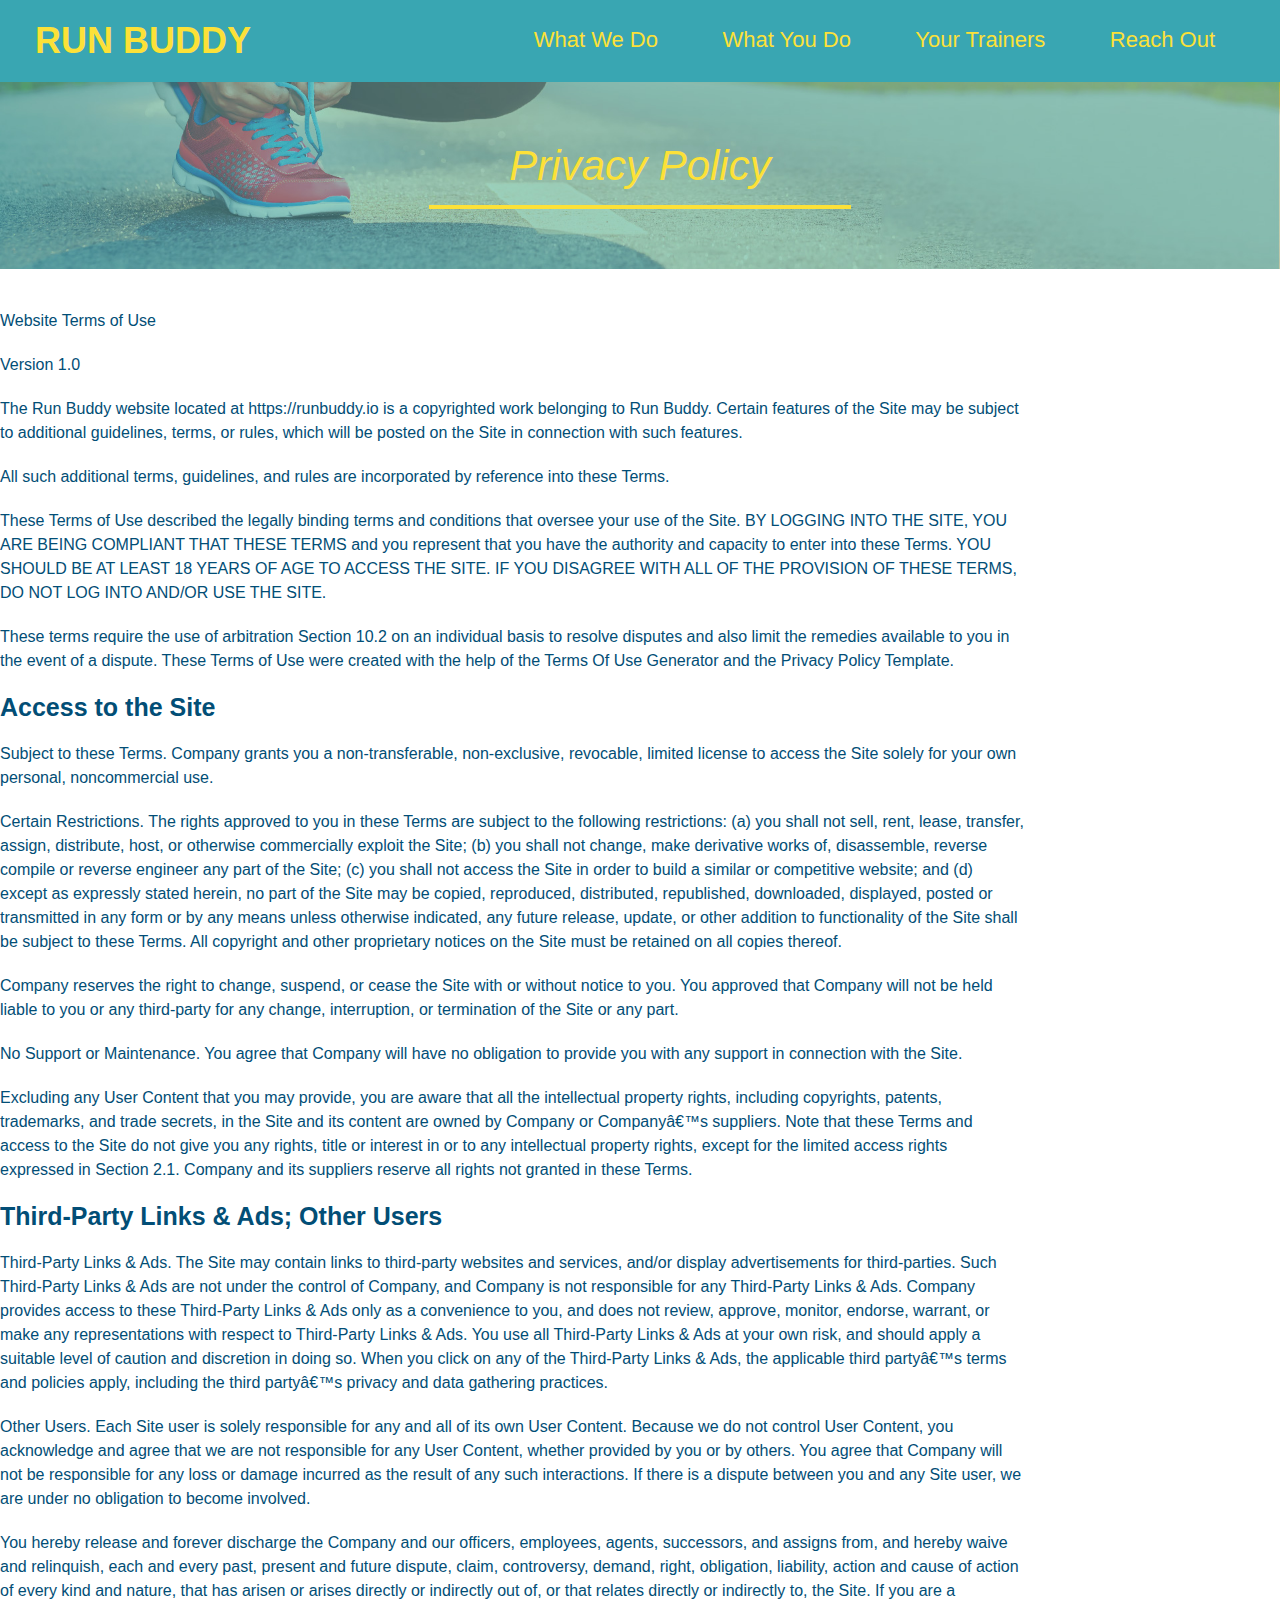
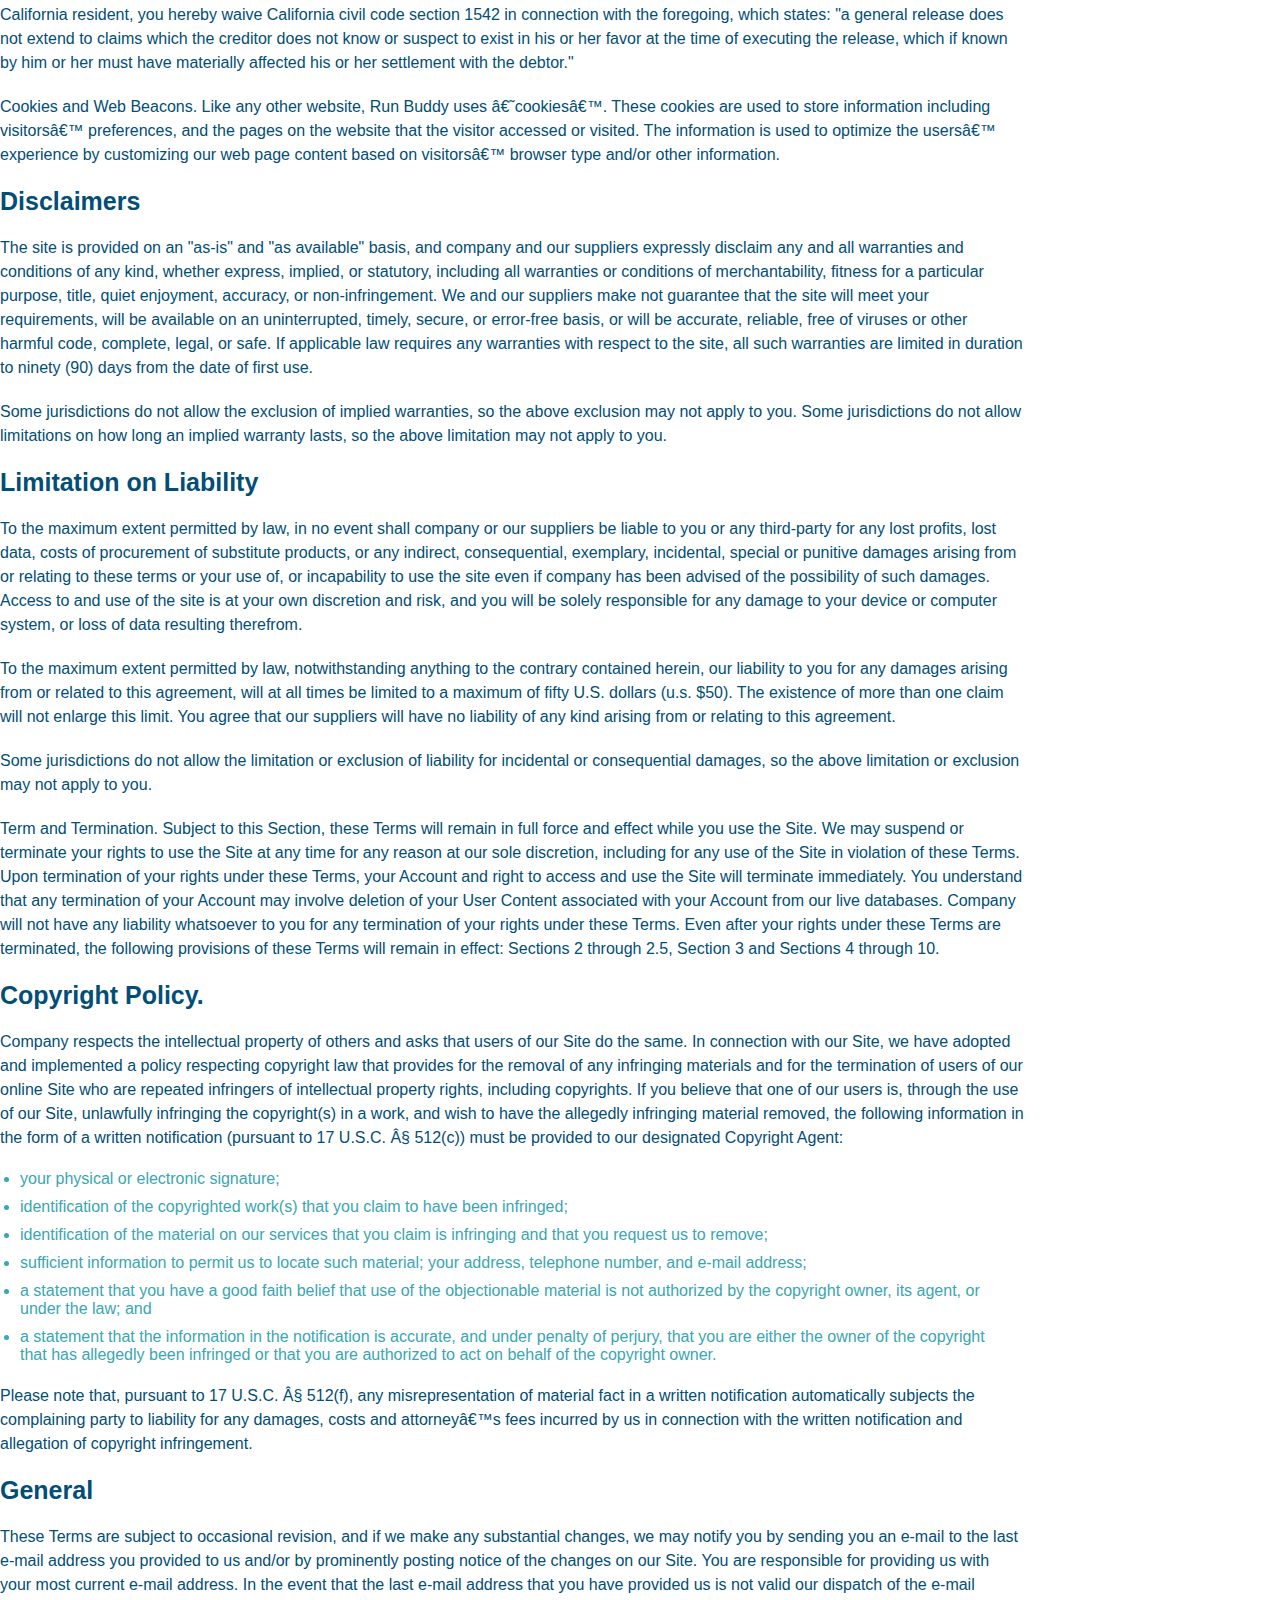
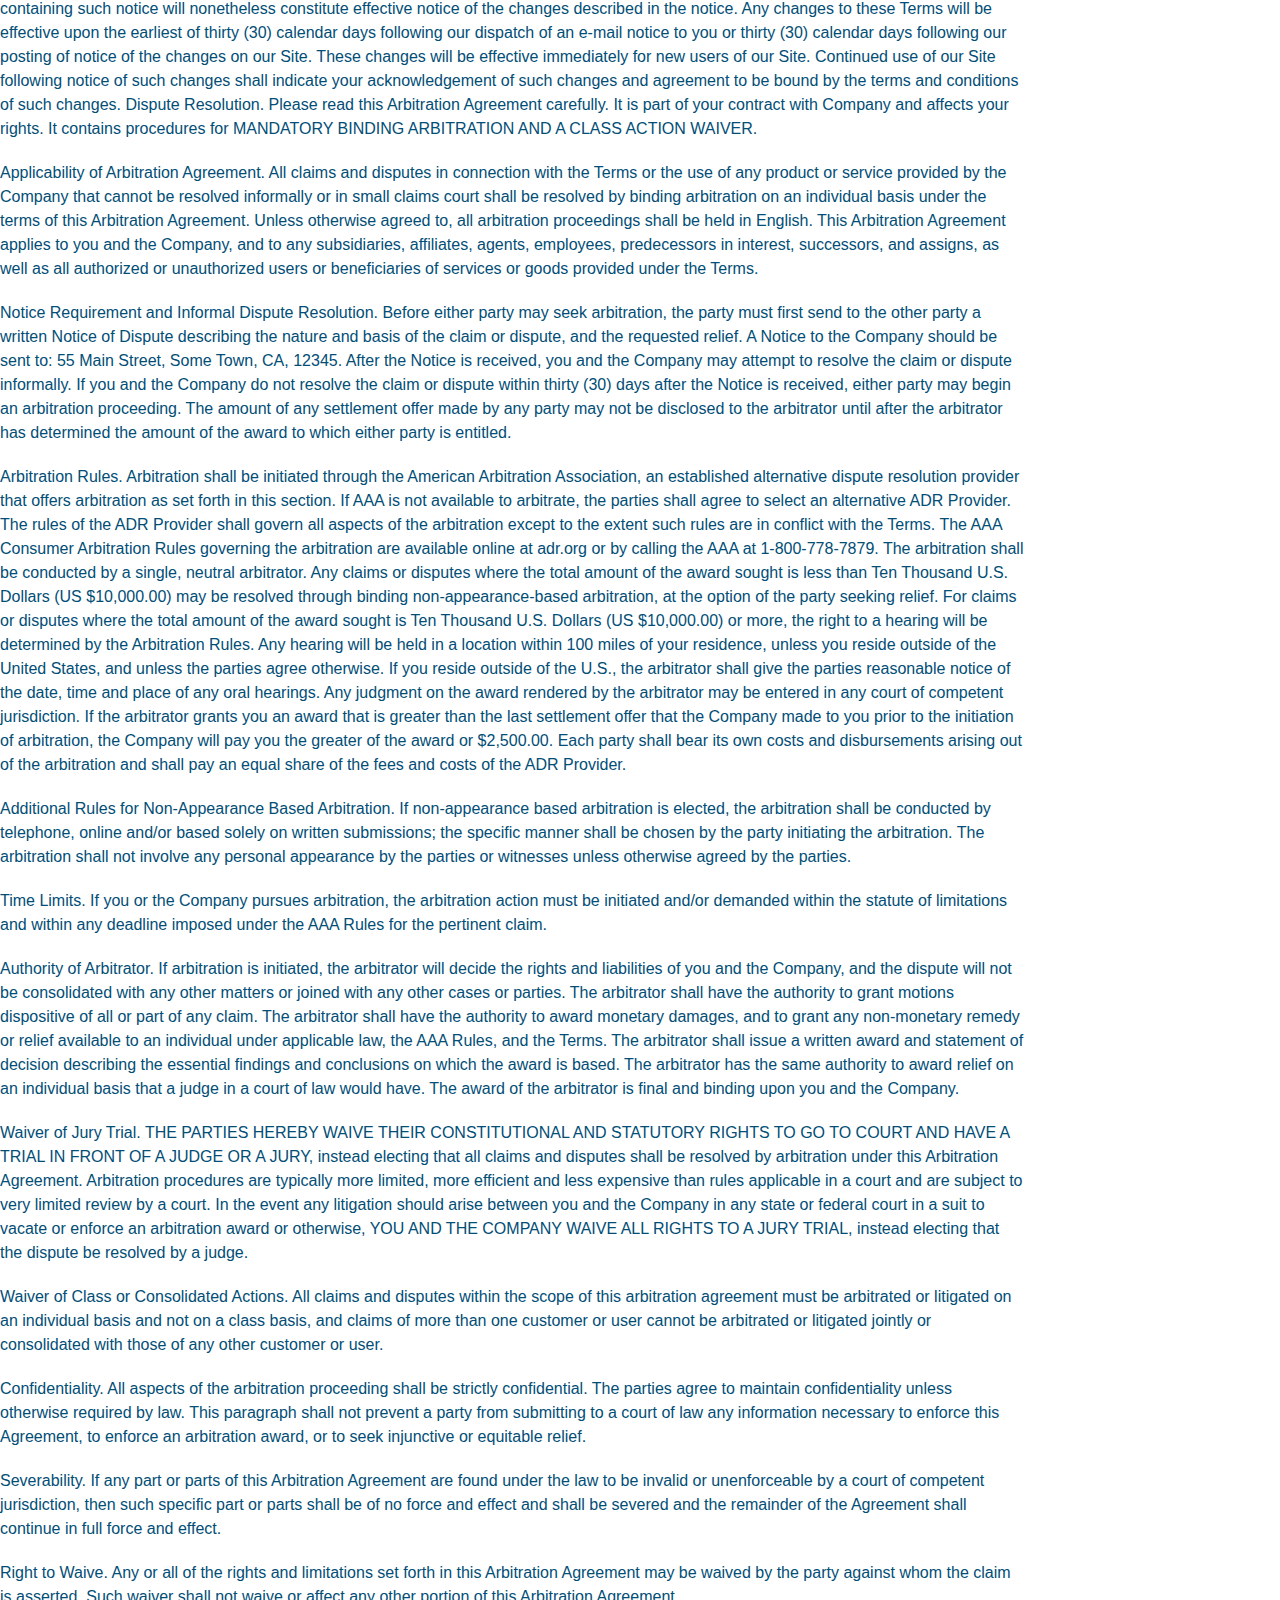
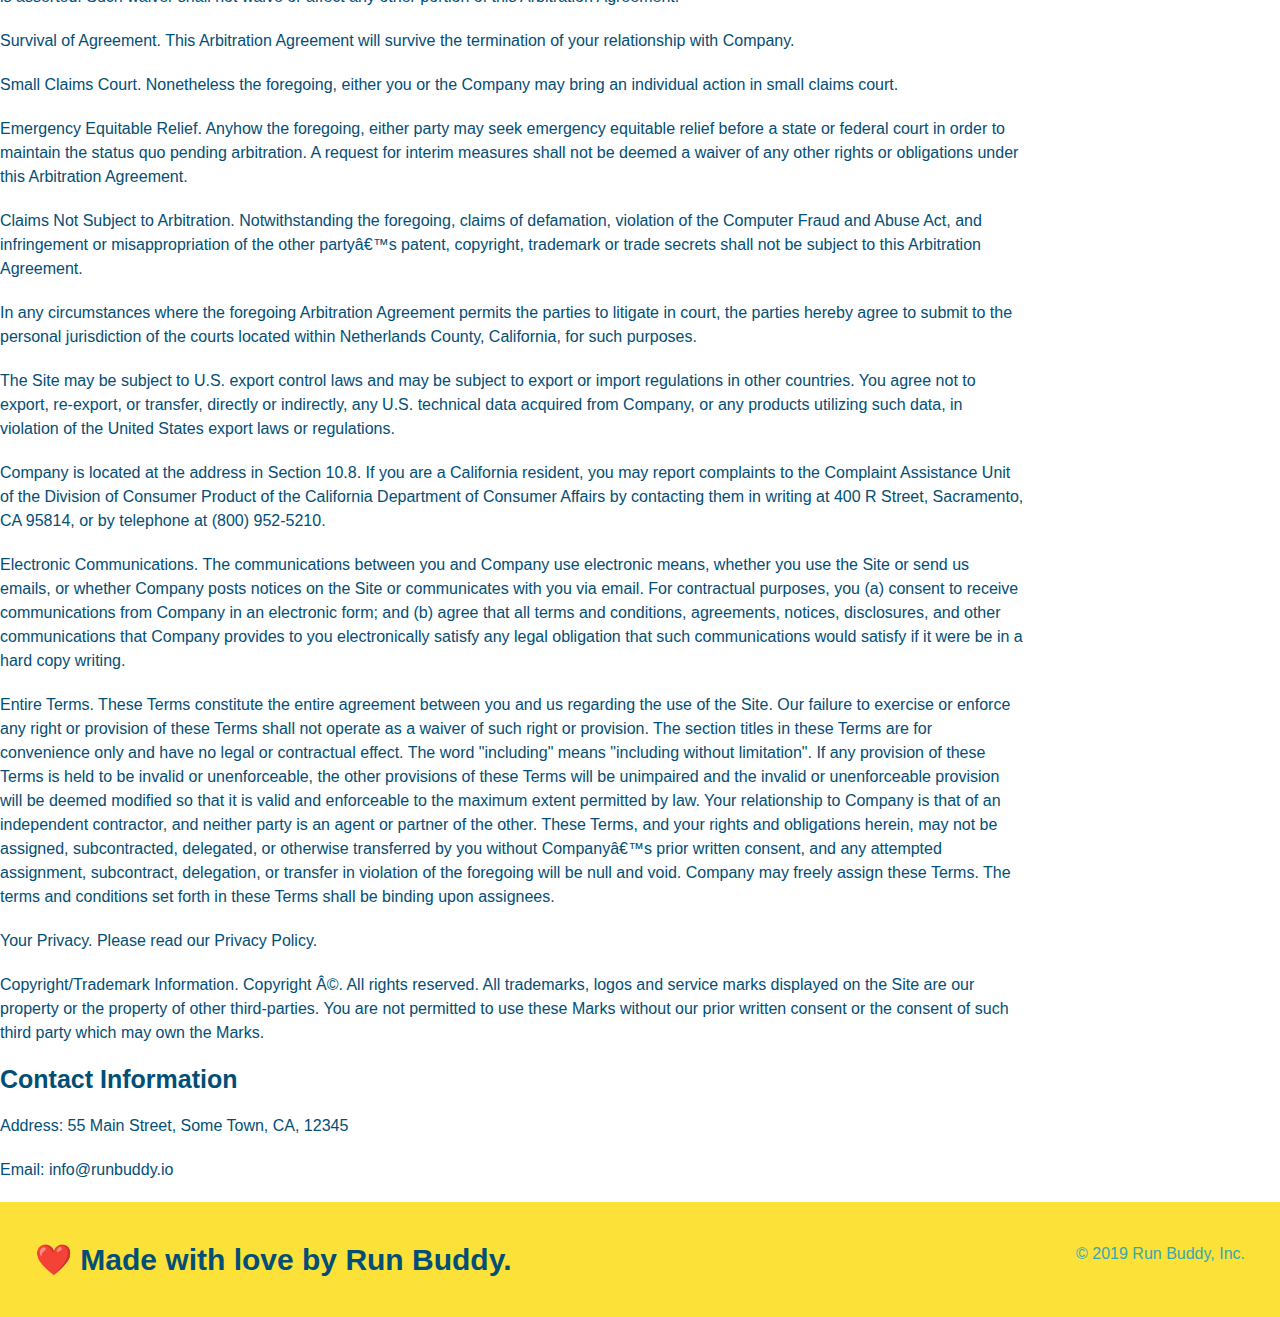
==== privacy-policy.html @ 1fc3cae5 "privacy policy" ====
<!DOCTYPE html>
<html lang="en">
  <head>
    <meta charset="UTF-8" />
    <title> Privacy Policy - Run Buddy</title>
    <link rel="stylesheet" href="./assets/css/style.css" />
    <link rel="stylesheet" href="./assets/css/secondary-styles.css" />
  </head>
  <body>
    <header>
        <h1>
            <a href="/">RUN BUDDY</a>
        </h1>
        
        <!--navigation-->
        <nav>
            <!-- Unordered list element -->
            <ul>
                <!-- List item element -->
                <li>
                <!-- Anchor element -->
                <a href="./index.html#what-we-do">What We Do</a>
                </li>
                <li>
                <a href="./index.html#what-you-do">What You Do</a>
                </li>
                <li>
                <a href="./index.html#your-trainers">Your Trainers</a>
                </li>
                <li>
                <a href="./index.html#reach-out">Reach Out</a>
                </li>                
            </ul>

        </nav>    

    </header>

    <section class="hero hero-secondary">
        <h2 class="page-title">
            Privacy Policy
        </h2>

    </section>
    <article class="secondary-content">

      <p>
        Website Terms of Use
      </p>

      <p>
        Version 1.0
      </p>

      <p>
        The Run Buddy website located at https://runbuddy.io is a copyrighted work belonging to Run Buddy. Certain
        features of the Site may be subject to additional guidelines, terms, or rules, which will be posted on the Site
        in connection with such features.
      </p>

      <p>
        All such additional terms, guidelines, and rules are incorporated by reference into these Terms.
      </p>

      <p>
        These Terms of Use described the legally binding terms and conditions that oversee your use of the Site. BY
        LOGGING INTO THE SITE, YOU ARE BEING COMPLIANT THAT THESE TERMS and you represent that you have the authority
        and capacity to enter into these Terms. YOU SHOULD BE AT LEAST 18 YEARS OF AGE TO ACCESS THE SITE. IF YOU
        DISAGREE WITH ALL OF THE PROVISION OF THESE TERMS, DO NOT LOG INTO AND/OR USE THE SITE.
      </p>

      <p>
        These terms require the use of arbitration Section 10.2 on an individual basis to resolve disputes and also
        limit the remedies available to you in the event of a dispute. These Terms of Use were created with the help of
        the Terms Of Use Generator and the Privacy Policy Template.
      </p>

      <h3>
        Access to the Site
      </h3>

      <p>
        Subject to these Terms. Company grants you a non-transferable, non-exclusive, revocable, limited license to
        access the Site solely for your own personal, noncommercial use.
      </p>

      <p>
        Certain Restrictions. The rights approved to you in these Terms are subject to the following restrictions: (a)
        you shall not sell, rent, lease, transfer, assign, distribute, host, or otherwise commercially exploit the Site;
        (b) you shall not change, make derivative works of, disassemble, reverse compile or reverse engineer any part of
        the Site; (c) you shall not access the Site in order to build a similar or competitive website; and (d) except
        as expressly stated herein, no part of the Site may be copied, reproduced, distributed, republished, downloaded,
        displayed, posted or transmitted in any form or by any means unless otherwise indicated, any future release,
        update, or other addition to functionality of the Site shall be subject to these Terms. All copyright and other
        proprietary notices on the Site must be retained on all copies thereof.
      </p>

      <p>
        Company reserves the right to change, suspend, or cease the Site with or without notice to you. You approved
        that Company will not be held liable to you or any third-party for any change, interruption, or termination of
        the Site or any part.
      </p>

      <p>
        No Support or Maintenance. You agree that Company will have no obligation to provide you with any support in
        connection with the Site.
      </p>

      <p>
        Excluding any User Content that you may provide, you are aware that all the intellectual property rights,
        including copyrights, patents, trademarks, and trade secrets, in the Site and its content are owned by Company
        or Companyâ€™s suppliers. Note that these Terms and access to the Site do not give you any rights, title or
        interest in or to any intellectual property rights, except for the limited access rights expressed in Section
        2.1. Company and its suppliers reserve all rights not granted in these Terms.
      </p>

      <h3>
        Third-Party Links & Ads; Other Users
      </h3>

      <p>
        Third-Party Links & Ads. The Site may contain links to third-party websites and services, and/or display
        advertisements for third-parties. Such Third-Party Links & Ads are not under the control of Company, and Company
        is not responsible for any Third-Party Links & Ads. Company provides access to these Third-Party Links & Ads
        only as a convenience to you, and does not review, approve, monitor, endorse, warrant, or make any
        representations with respect to Third-Party Links & Ads. You use all Third-Party Links & Ads at your own risk,
        and should apply a suitable level of caution and discretion in doing so. When you click on any of the
        Third-Party Links & Ads, the applicable third partyâ€™s terms and policies apply, including the third partyâ€™s
        privacy and data gathering practices.
      </p>

      <p>
        Other Users. Each Site user is solely responsible for any and all of its own User Content. Because we do not
        control User Content, you acknowledge and agree that we are not responsible for any User Content, whether
        provided by you or by others. You agree that Company will not be responsible for any loss or damage incurred as
        the result of any such interactions. If there is a dispute between you and any Site user, we are under no
        obligation to become involved.
      </p>

      <p>
        You hereby release and forever discharge the Company and our officers, employees, agents, successors, and
        assigns from, and hereby waive and relinquish, each and every past, present and future dispute, claim,
        controversy, demand, right, obligation, liability, action and cause of action of every kind and nature, that has
        arisen or arises directly or indirectly out of, or that relates directly or indirectly to, the Site. If you are
        a California resident, you hereby waive California civil code section 1542 in connection with the foregoing,
        which states: "a general release does not extend to claims which the creditor does not know or suspect to exist
        in his or her favor at the time of executing the release, which if known by him or her must have materially
        affected his or her settlement with the debtor."
      </p>

      <p>
        Cookies and Web Beacons. Like any other website, Run Buddy uses â€˜cookiesâ€™. These cookies are used to store
        information including visitorsâ€™ preferences, and the pages on the website that the visitor accessed or visited.
        The information is used to optimize the usersâ€™ experience by customizing our web page content based on visitorsâ€™
        browser type and/or other information.
      </p>

      <h3>
        Disclaimers
      </h3>

      <p>
        The site is provided on an "as-is" and "as available" basis, and company and our suppliers expressly disclaim
        any and all warranties and conditions of any kind, whether express, implied, or statutory, including all
        warranties or conditions of merchantability, fitness for a particular purpose, title, quiet enjoyment, accuracy,
        or non-infringement. We and our suppliers make not guarantee that the site will meet your requirements, will be
        available on an uninterrupted, timely, secure, or error-free basis, or will be accurate, reliable, free of
        viruses or other harmful code, complete, legal, or safe. If applicable law requires any warranties with respect
        to the site, all such warranties are limited in duration to ninety (90) days from the date of first use.
      </p>

      <p>
        Some jurisdictions do not allow the exclusion of implied warranties, so the above exclusion may not apply to
        you. Some jurisdictions do not allow limitations on how long an implied warranty lasts, so the above limitation
        may not apply to you.
      </p>

      <h3>
        Limitation on Liability
      </h3>

      <p>
        To the maximum extent permitted by law, in no event shall company or our suppliers be liable to you or any
        third-party for any lost profits, lost data, costs of procurement of substitute products, or any indirect,
        consequential, exemplary, incidental, special or punitive damages arising from or relating to these terms or
        your use of, or incapability to use the site even if company has been advised of the possibility of such
        damages. Access to and use of the site is at your own discretion and risk, and you will be solely responsible
        for any damage to your device or computer system, or loss of data resulting therefrom.
      </p>

      <p>
        To the maximum extent permitted by law, notwithstanding anything to the contrary contained herein, our liability
        to you for any damages arising from or related to this agreement, will at all times be limited to a maximum of
        fifty U.S. dollars (u.s. $50). The existence of more than one claim will not enlarge this limit. You agree that
        our suppliers will have no liability of any kind arising from or relating to this agreement.
      </p>

      <p>
        Some jurisdictions do not allow the limitation or exclusion of liability for incidental or consequential
        damages, so the above limitation or exclusion may not apply to you.
      </p>

      <p>
        Term and Termination. Subject to this Section, these Terms will remain in full force and effect while you use
        the Site. We may suspend or terminate your rights to use the Site at any time for any reason at our sole
        discretion, including for any use of the Site in violation of these Terms. Upon termination of your rights under
        these Terms, your Account and right to access and use the Site will terminate immediately. You understand that
        any termination of your Account may involve deletion of your User Content associated with your Account from our
        live databases. Company will not have any liability whatsoever to you for any termination of your rights under
        these Terms. Even after your rights under these Terms are terminated, the following provisions of these Terms
        will remain in effect: Sections 2 through 2.5, Section 3 and Sections 4 through 10.
      </p>

      <h3>
        Copyright Policy.
      </h3>

      <p>
        Company respects the intellectual property of others and asks that users of our Site do the same. In connection
        with our Site, we have adopted and implemented a policy respecting copyright law that provides for the removal
        of any infringing materials and for the termination of users of our online Site who are repeated infringers of
        intellectual property rights, including copyrights. If you believe that one of our users is, through the use of
        our Site, unlawfully infringing the copyright(s) in a work, and wish to have the allegedly infringing material
        removed, the following information in the form of a written notification (pursuant to 17 U.S.C. Â§ 512(c)) must
        be provided to our designated Copyright Agent:
      </p>

      <ul>
        <li>
          your physical or electronic signature;
        </li>
        <li>
          identification of the copyrighted work(s) that you claim to have been infringed;
        </li>
        <li>
          identification of the material on our services that you claim is infringing and that you request us to remove;
        </li>
        <li>
          sufficient information to permit us to locate such material; your address, telephone number, and e-mail
          address;
        </li>
        <li>
          a statement that you have a good faith belief that use of the objectionable material is not authorized by the
          copyright owner, its agent, or under the law; and
        </li>
        <li>
          a statement that the information in the notification is accurate, and under penalty of perjury, that you are
          either the owner of the copyright that has allegedly been infringed or that you are authorized to act on
          behalf of the copyright owner.
        </li>
      </ul>

      <p>
        Please note that, pursuant to 17 U.S.C. Â§ 512(f), any misrepresentation of material fact in a written
        notification automatically subjects the complaining party to liability for any damages, costs and attorneyâ€™s
        fees incurred by us in connection with the written notification and allegation of copyright infringement.
      </p>

      <h3>
        General
      </h3>

      <p>
        These Terms are subject to occasional revision, and if we make any substantial changes, we may notify you by
        sending you an e-mail to the last e-mail address you provided to us and/or by prominently posting notice of the
        changes on our Site. You are responsible for providing us with your most current e-mail address. In the event
        that the last e-mail address that you have provided us is not valid our dispatch of the e-mail containing such
        notice will nonetheless constitute effective notice of the changes described in the notice. Any changes to these
        Terms will be effective upon the earliest of thirty (30) calendar days following our dispatch of an e-mail
        notice to you or thirty (30) calendar days following our posting of notice of the changes on our Site. These
        changes will be effective immediately for new users of our Site. Continued use of our Site following notice of
        such changes shall indicate your acknowledgement of such changes and agreement to be bound by the terms and
        conditions of such changes. Dispute Resolution. Please read this Arbitration Agreement carefully. It is part of
        your contract with Company and affects your rights. It contains procedures for MANDATORY BINDING ARBITRATION AND
        A CLASS ACTION WAIVER.
      </p>

      <p>
        Applicability of Arbitration Agreement. All claims and disputes in connection with the Terms or the use of any
        product or service provided by the Company that cannot be resolved informally or in small claims court shall be
        resolved by binding arbitration on an individual basis under the terms of this Arbitration Agreement. Unless
        otherwise agreed to, all arbitration proceedings shall be held in English. This Arbitration Agreement applies to
        you and the Company, and to any subsidiaries, affiliates, agents, employees, predecessors in interest,
        successors, and assigns, as well as all authorized or unauthorized users or beneficiaries of services or goods
        provided under the Terms.
      </p>

      <p>
        Notice Requirement and Informal Dispute Resolution. Before either party may seek arbitration, the party must
        first send to the other party a written Notice of Dispute describing the nature and basis of the claim or
        dispute, and the requested relief. A Notice to the Company should be sent to: 55 Main Street, Some Town, CA,
        12345. After the Notice is received, you and the Company may attempt to resolve the claim or dispute informally.
        If you and the Company do not resolve the claim or dispute within thirty (30) days after the Notice is received,
        either party may begin an arbitration proceeding. The amount of any settlement offer made by any party may not
        be disclosed to the arbitrator until after the arbitrator has determined the amount of the award to which either
        party is entitled.
      </p>

      <p>
        Arbitration Rules. Arbitration shall be initiated through the American Arbitration Association, an established
        alternative dispute resolution provider that offers arbitration as set forth in this section. If AAA is not
        available to arbitrate, the parties shall agree to select an alternative ADR Provider. The rules of the ADR
        Provider shall govern all aspects of the arbitration except to the extent such rules are in conflict with the
        Terms. The AAA Consumer Arbitration Rules governing the arbitration are available online at adr.org or by
        calling the AAA at 1-800-778-7879. The arbitration shall be conducted by a single, neutral arbitrator. Any
        claims or disputes where the total amount of the award sought is less than Ten Thousand U.S. Dollars (US
        $10,000.00) may be resolved through binding non-appearance-based arbitration, at the option of the party seeking
        relief. For claims or disputes where the total amount of the award sought is Ten Thousand U.S. Dollars (US
        $10,000.00) or more, the right to a hearing will be determined by the Arbitration Rules. Any hearing will be
        held in a location within 100 miles of your residence, unless you reside outside of the United States, and
        unless the parties agree otherwise. If you reside outside of the U.S., the arbitrator shall give the parties
        reasonable notice of the date, time and place of any oral hearings. Any judgment on the award rendered by the
        arbitrator may be entered in any court of competent jurisdiction. If the arbitrator grants you an award that is
        greater than the last settlement offer that the Company made to you prior to the initiation of arbitration, the
        Company will pay you the greater of the award or $2,500.00. Each party shall bear its own costs and
        disbursements arising out of the arbitration and shall pay an equal share of the fees and costs of the ADR
        Provider.
      </p>

      <p>
        Additional Rules for Non-Appearance Based Arbitration. If non-appearance based arbitration is elected, the
        arbitration shall be conducted by telephone, online and/or based solely on written submissions; the specific
        manner shall be chosen by the party initiating the arbitration. The arbitration shall not involve any personal
        appearance by the parties or witnesses unless otherwise agreed by the parties.
      </p>

      <p>
        Time Limits. If you or the Company pursues arbitration, the arbitration action must be initiated and/or demanded
        within the statute of limitations and within any deadline imposed under the AAA Rules for the pertinent claim.
      </p>

      <p>
        Authority of Arbitrator. If arbitration is initiated, the arbitrator will decide the rights and liabilities of
        you and the Company, and the dispute will not be consolidated with any other matters or joined with any other
        cases or parties. The arbitrator shall have the authority to grant motions dispositive of all or part of any
        claim. The arbitrator shall have the authority to award monetary damages, and to grant any non-monetary remedy
        or relief available to an individual under applicable law, the AAA Rules, and the Terms. The arbitrator shall
        issue a written award and statement of decision describing the essential findings and conclusions on which the
        award is based. The arbitrator has the same authority to award relief on an individual basis that a judge in a
        court of law would have. The award of the arbitrator is final and binding upon you and the Company.
      </p>

      <p>
        Waiver of Jury Trial. THE PARTIES HEREBY WAIVE THEIR CONSTITUTIONAL AND STATUTORY RIGHTS TO GO TO COURT AND HAVE
        A TRIAL IN FRONT OF A JUDGE OR A JURY, instead electing that all claims and disputes shall be resolved by
        arbitration under this Arbitration Agreement. Arbitration procedures are typically more limited, more efficient
        and less expensive than rules applicable in a court and are subject to very limited review by a court. In the
        event any litigation should arise between you and the Company in any state or federal court in a suit to vacate
        or enforce an arbitration award or otherwise, YOU AND THE COMPANY WAIVE ALL RIGHTS TO A JURY TRIAL, instead
        electing that the dispute be resolved by a judge.
      </p>

      <p>
        Waiver of Class or Consolidated Actions. All claims and disputes within the scope of this arbitration agreement
        must be arbitrated or litigated on an individual basis and not on a class basis, and claims of more than one
        customer or user cannot be arbitrated or litigated jointly or consolidated with those of any other customer or
        user.
      </p>

      <p>
        Confidentiality. All aspects of the arbitration proceeding shall be strictly confidential. The parties agree to
        maintain confidentiality unless otherwise required by law. This paragraph shall not prevent a party from
        submitting to a court of law any information necessary to enforce this Agreement, to enforce an arbitration
        award, or to seek injunctive or equitable relief.
      </p>

      <p>
        Severability. If any part or parts of this Arbitration Agreement are found under the law to be invalid or
        unenforceable by a court of competent jurisdiction, then such specific part or parts shall be of no force and
        effect and shall be severed and the remainder of the Agreement shall continue in full force and effect.
      </p>

      <p>
        Right to Waive. Any or all of the rights and limitations set forth in this Arbitration Agreement may be waived
        by the party against whom the claim is asserted. Such waiver shall not waive or affect any other portion of this
        Arbitration Agreement.
      </p>

      <p>
        Survival of Agreement. This Arbitration Agreement will survive the termination of your relationship with
        Company.
      </p>

      <p>
        Small Claims Court. Nonetheless the foregoing, either you or the Company may bring an individual action in small
        claims court.
      </p>

      <p>
        Emergency Equitable Relief. Anyhow the foregoing, either party may seek emergency equitable relief before a
        state or federal court in order to maintain the status quo pending arbitration. A request for interim measures
        shall not be deemed a waiver of any other rights or obligations under this Arbitration Agreement.
      </p>

      <p>
        Claims Not Subject to Arbitration. Notwithstanding the foregoing, claims of defamation, violation of the
        Computer Fraud and Abuse Act, and infringement or misappropriation of the other partyâ€™s patent, copyright,
        trademark or trade secrets shall not be subject to this Arbitration Agreement.
      </p>

      <p>
        In any circumstances where the foregoing Arbitration Agreement permits the parties to litigate in court, the
        parties hereby agree to submit to the personal jurisdiction of the courts located within Netherlands County,
        California, for such purposes.
      </p>

      <p>
        The Site may be subject to U.S. export control laws and may be subject to export or import regulations in other
        countries. You agree not to export, re-export, or transfer, directly or indirectly, any U.S. technical data
        acquired from Company, or any products utilizing such data, in violation of the United States export laws or
        regulations.
      </p>

      <p>
        Company is located at the address in Section 10.8. If you are a California resident, you may report complaints
        to the Complaint Assistance Unit of the Division of Consumer Product of the California Department of Consumer
        Affairs by contacting them in writing at 400 R Street, Sacramento, CA 95814, or by telephone at (800) 952-5210.
      </p>

      <p>
        Electronic Communications. The communications between you and Company use electronic means, whether you use the
        Site or send us emails, or whether Company posts notices on the Site or communicates with you via email. For
        contractual purposes, you (a) consent to receive communications from Company in an electronic form; and (b)
        agree that all terms and conditions, agreements, notices, disclosures, and other communications that Company
        provides to you electronically satisfy any legal obligation that such communications would satisfy if it were be
        in a hard copy writing.
      </p>

      <p>
        Entire Terms. These Terms constitute the entire agreement between you and us regarding the use of the Site. Our
        failure to exercise or enforce any right or provision of these Terms shall not operate as a waiver of such right
        or provision. The section titles in these Terms are for convenience only and have no legal or contractual
        effect. The word "including" means "including without limitation". If any provision of these Terms is held to be
        invalid or unenforceable, the other provisions of these Terms will be unimpaired and the invalid or
        unenforceable provision will be deemed modified so that it is valid and enforceable to the maximum extent
        permitted by law. Your relationship to Company is that of an independent contractor, and neither party is an
        agent or partner of the other. These Terms, and your rights and obligations herein, may not be assigned,
        subcontracted, delegated, or otherwise transferred by you without Companyâ€™s prior written consent, and any
        attempted assignment, subcontract, delegation, or transfer in violation of the foregoing will be null and void.
        Company may freely assign these Terms. The terms and conditions set forth in these Terms shall be binding upon
        assignees.
      </p>

      <p>
        Your Privacy. Please read our Privacy Policy.
      </p>

      <p>
        Copyright/Trademark Information. Copyright Â©. All rights reserved. All trademarks, logos and service marks
        displayed on the Site are our property or the property of other third-parties. You are not permitted to use
        these Marks without our prior written consent or the consent of such third party which may own the Marks.
      </p>

      <h3>
        Contact Information
      </h3>

      <p>
        Address: 55 Main Street, Some Town, CA, 12345
      </p>

      <p>
        Email: info@runbuddy.io
      </p>

    </article>

                <!--footer-->
                <footer>
                    <h2>❤️ Made with love by Run Buddy.</h2>
                    <div>
                        &copy; 2019 Run Buddy, Inc.
                      </div>
                    </footer>
    
                    
  </body>
</html>
---- assets/css/style.css ----
* {
    margin: 0;
    padding: 0;
    box-sizing: border-box;
  }

body {
    /* more on this crazy alphanumerical value in a minute! */
    color: #39a6b2;
    font-family: Helvetica, Arial, sans-serif;
  }

  /* apply styles to <header> */
header {
    padding: 20px 35px;
    background-color: #39a6b2;
  }

  header h1 {
    font-weight: bold;
    font-size: 36px;
    color: #fce138;
    margin: 0;
    display: inline;
  }
  
  header a {
    text-decoration: none;
    color: #fce138;
  }


  header nav {
    float: right;
    margin: 7px 0;
  }

  header nav ul li {
    display: inline;
  }

  header nav ul li a {
    margin: 0 30px;
    font-weight: lighter;
    font-size: 22px;
  }

  section {
    padding: 60px;
  }

  /* Hero Style Start */
.hero {
    background-image: url("./hero-bg.jpg");
    height: 600px;
    background-size: cover;
    background-position: center;
    position: relative;
  }


  .hero-form {
    border: 3px solid #024e76;
    background-color: #fce138;
    padding: 20px;
    width: 500px;
    color: #024e76;
    position: absolute;
    bottom: 120px;
    right: 140px;
  }

  .hero-form h3 {
    font-size: 24px;
    margin: 0;
  }

  .hero-form p {
    margin: 5px 0 15px 0;
  }


.hero-form p {
    margin: 5px 0 15px 0;
  }
  
  .form-input {
    border: 1px solid #024e76;
    display: block;
    padding: 7px 15px;
    font-size: 16px;
    color: #024e76;
    width: 100%;
    margin-bottom: 15px;
  }

  .hero-form label {
    margin: 0 5px;
  }

  .hero-form button{
      color:#fce138;
      background-color:#024e76;
      border:none;
      padding: 10px 20 px;
      font-size: 16px;
  }
  /* Hero Style End */

.intro {
    text-align: center;
}

.section-title {
    font-size: 55px;
    color: #024e76;
    margin-bottom: 35px;
    padding: 0 100px 20px 100px;
    border-bottom: 3px solid;
    display: inline-block;
  }

  .primary-border{
    border-color: #fce138;
  }

  .intro p {
    line-height: 1.7;
    color: #39a6b2;
    width: 80%;
    font-size: 20px;
    margin: 0 auto;
  }

  .steps{
      text-align: center;
      background: #fce138;
  }

  .secondary-border{
      border-color: #39a6b2;
  }

  .steps div {
      margin-bottom: 80px;
  }

  .steps img {
      width: 15%;
      margin: 10px 0;
  }

  .steps h3{
      color: #024e76;
      font-size: 46px;
      margin-top: 10px;
  }

  .steps p {
      color: #39a6b2;
      font-size: 23px;
  }

  .steps span {
    font-size: 38px;
  } 

  /* trainers */
  .trainers {
      text-align: center;
  }

  .trainer{
      width:900px;
      margin: 0 auto 30px auto;
      background:#024e76;
      color:#fce138;
      overflow: auto;
  }

  .trainer img{
      width:35%;
      float: left;
  }

  .trainer-bio{
      padding:35px;
      float:left;
      width:65%
  }

  .trainer-bio h3{
      font-size: 32px;
      margin-bottom: 8px;
  }

  .trainer-bio h4 {
      font-weight: lighter;
      font-size: 26px;
      margin-bottom: 25px;
  }

  .trainer-bio p {
      font-size: 17px;
      line-height: 1.3;
  }

  .text-left {
    text-align: left;
  }
  
  .text-right {
    text-align: right;
  }

  /* Reach Out */
  .contact {
      background: #024e76;
      text-align: center;
      
  }

  .contact h2{
    color:#fce138;
  }

  .contact-info iframe {
    width: 400px;
    height: 400px;
  }

  .contact-info div {
    width: 410px;
    display: inline-block;
    vertical-align: top;
    text-align: left;
    margin: 30px 0 0 60px;
    color: white;
  }

  .contact-info h3{
    color:#fce138;
    font-size: 32px
}

.contact-info p, .contact-info address{
    margin: 20px 0;
    line-height: 1.5;
    font-size: 20px;
    font-style: normal;
}

.contact-info a {
    color:#fce138
}

/* Apply styles to footer */
  footer {
    background: #fce138;
    width: 100%;
    padding: 40px 35px;
  }

  footer h2 {
    display: inline;
    color: #024e76;
    font-size: 30px;
    margin: 0;
  }

  footer div {
    float: right;
    line-height: 1.5;
    text-align: right;
  }

  footer a {
    color: #024e76;
  }
---- assets/css/secondary-styles.css ----
.hero {
    background-position: bottom;
    height: auto;
    text-align: center;
    margin-bottom: 40px;
  }

  .page-title{
      color: #fce138;
      display: inline-block;
      border-bottom: 4px solid #fce138;
      padding: 0 80px 15px 80px;
      font-weight: normal;
      font-size: 42px;
      font-style: italic;
  }

  .secondary-content{
      width: 80%;
      margin: center;
      color: #024e76;
  }

  .secondary-content h3 {
      font-size: 25px;
      margin: 20px 0px 20px 0px;
  }

  .secondary-content p {
      font-size: 16px;
      line-height: 1.5;
      margin: 20px 0px 20px 0px;
  }

  .secondary-content ul {
      margin: 15px 20px 15px 20px;
  }

  .secondary-content li {
      color: #39a6b2;
      margin: 10px 0px 10px 0px;
  }
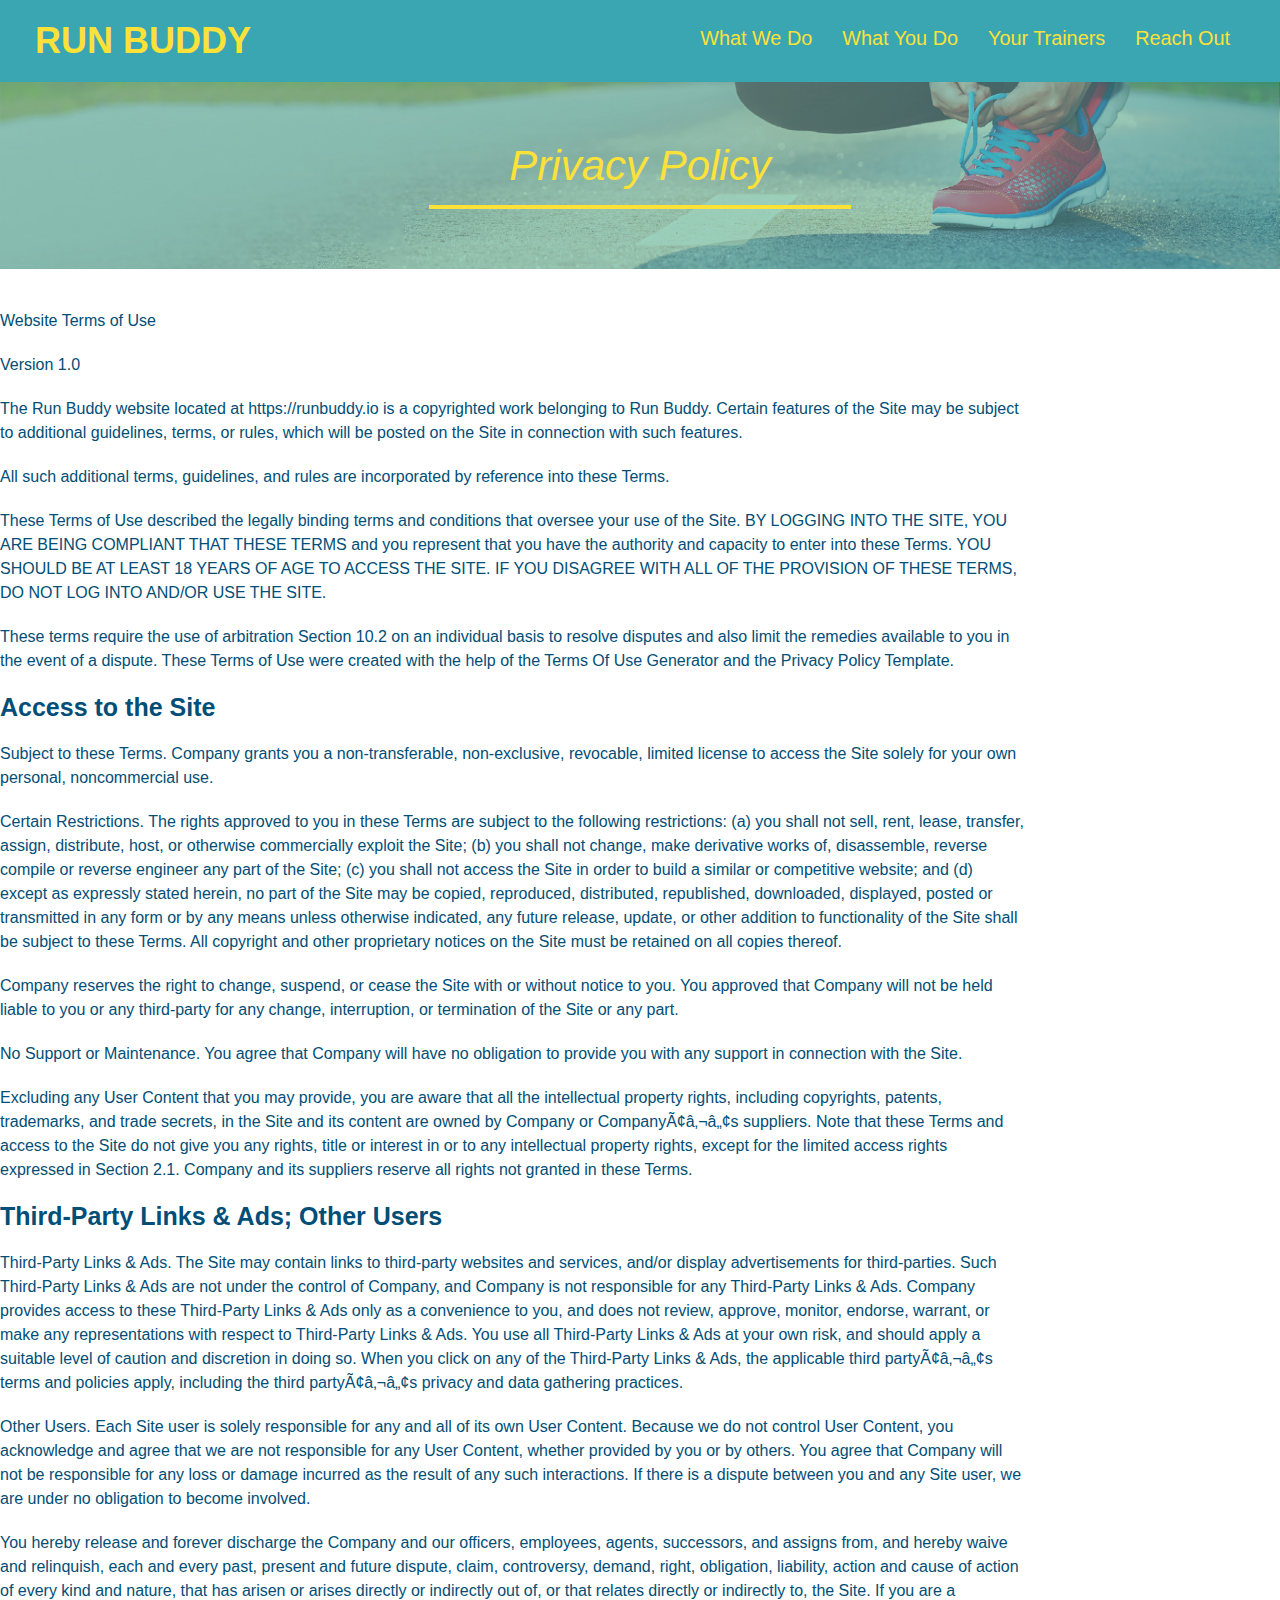
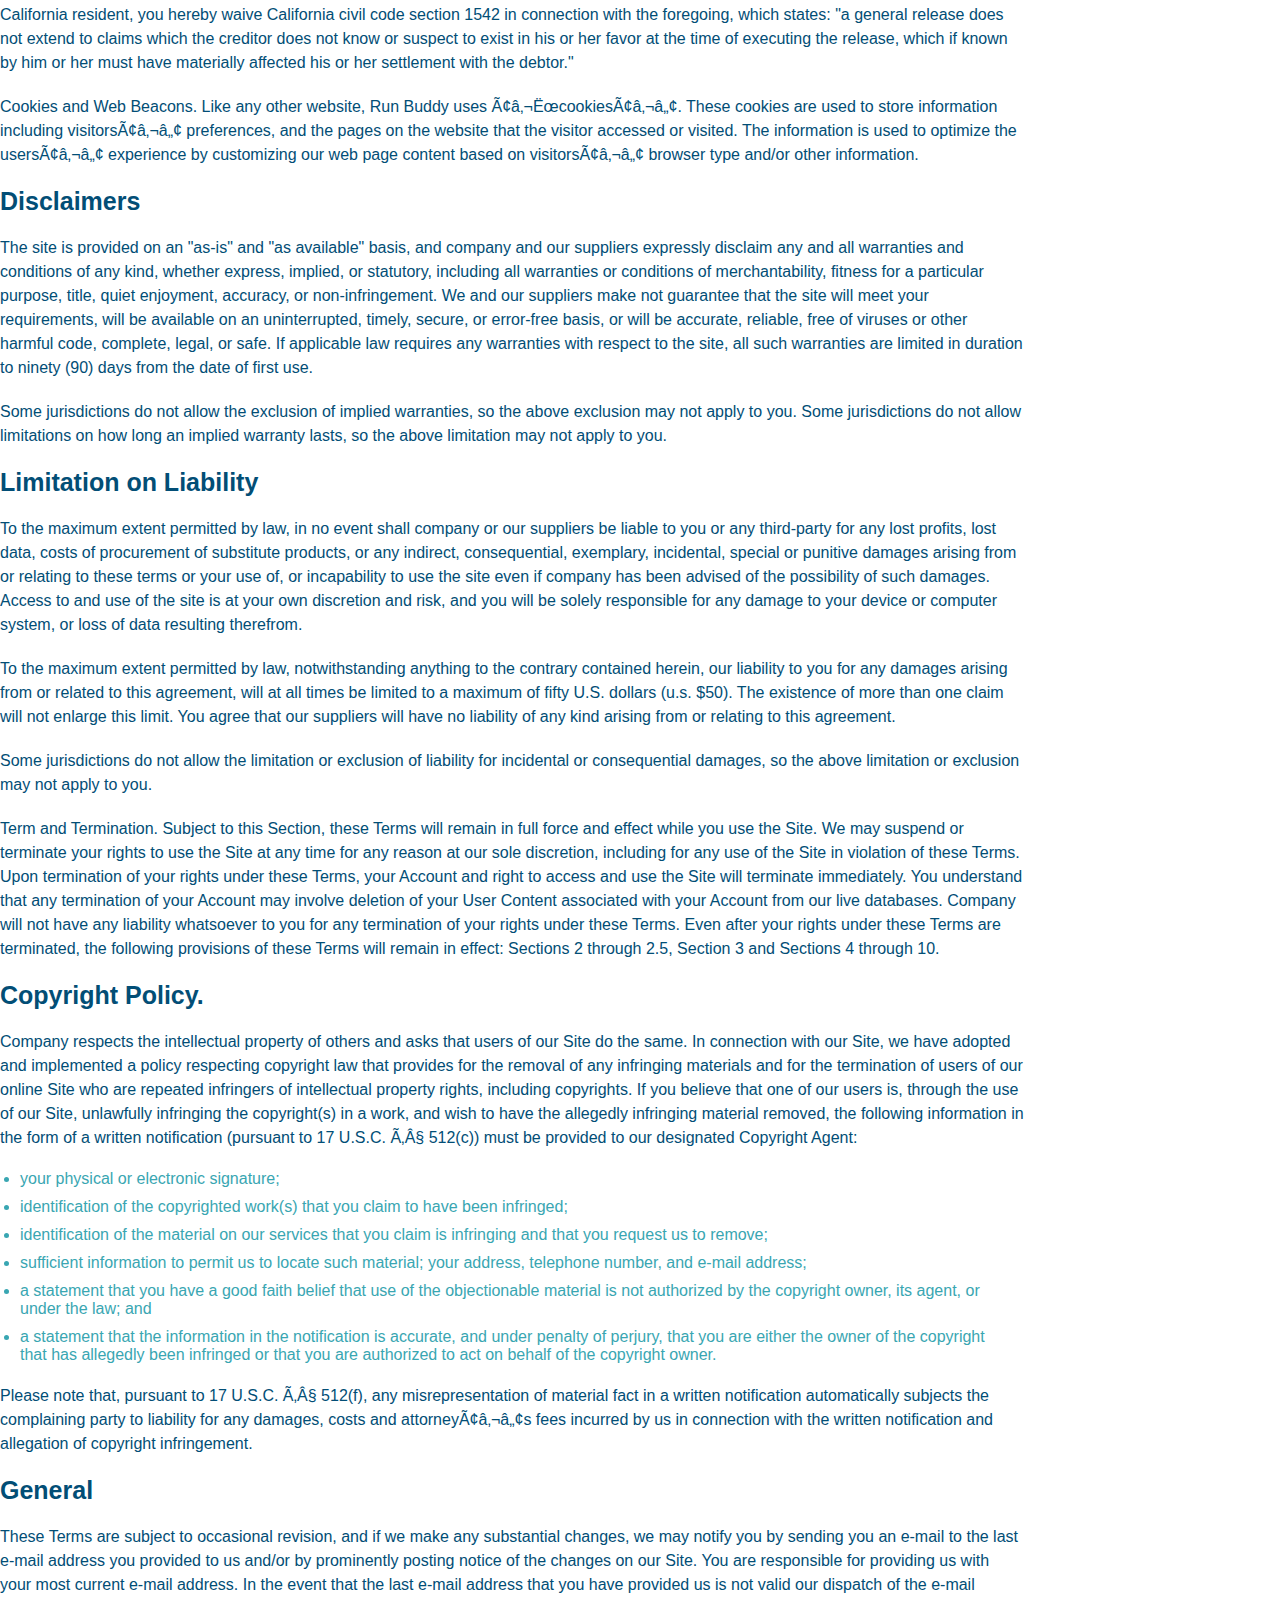
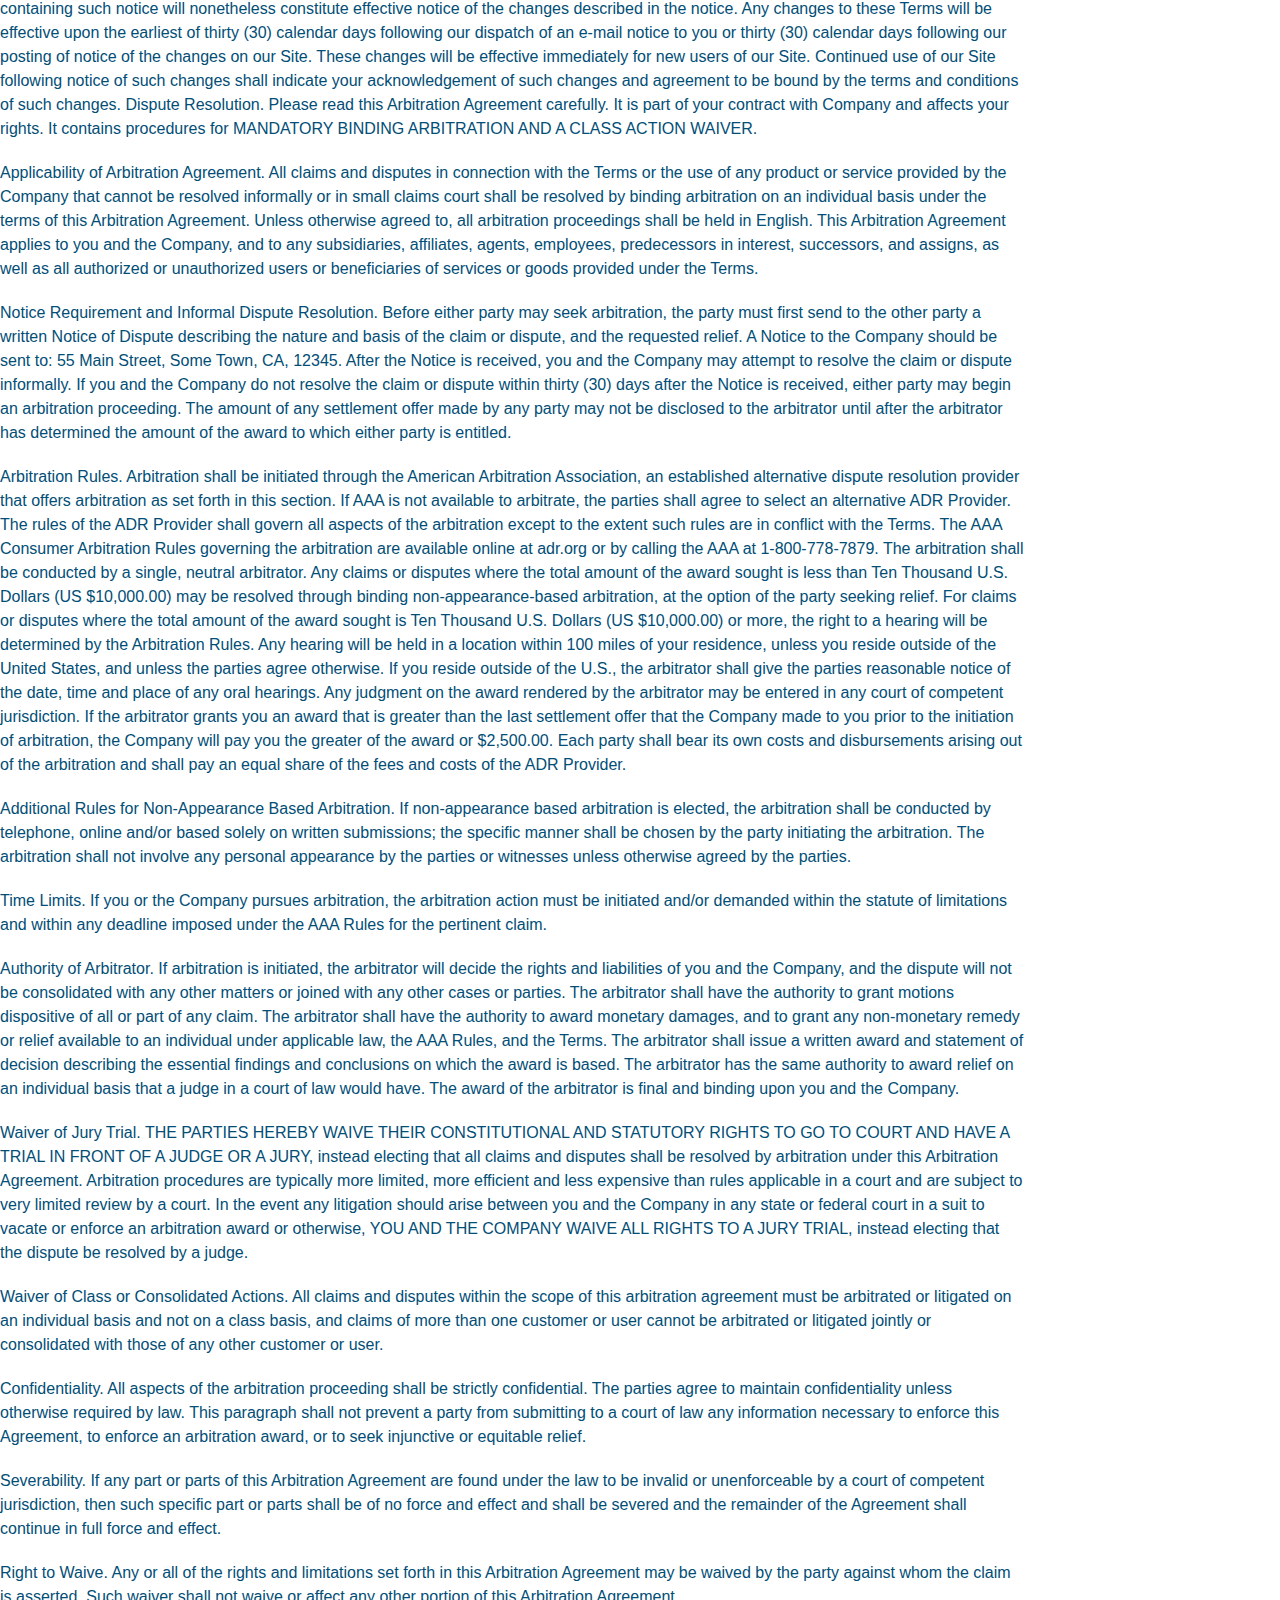
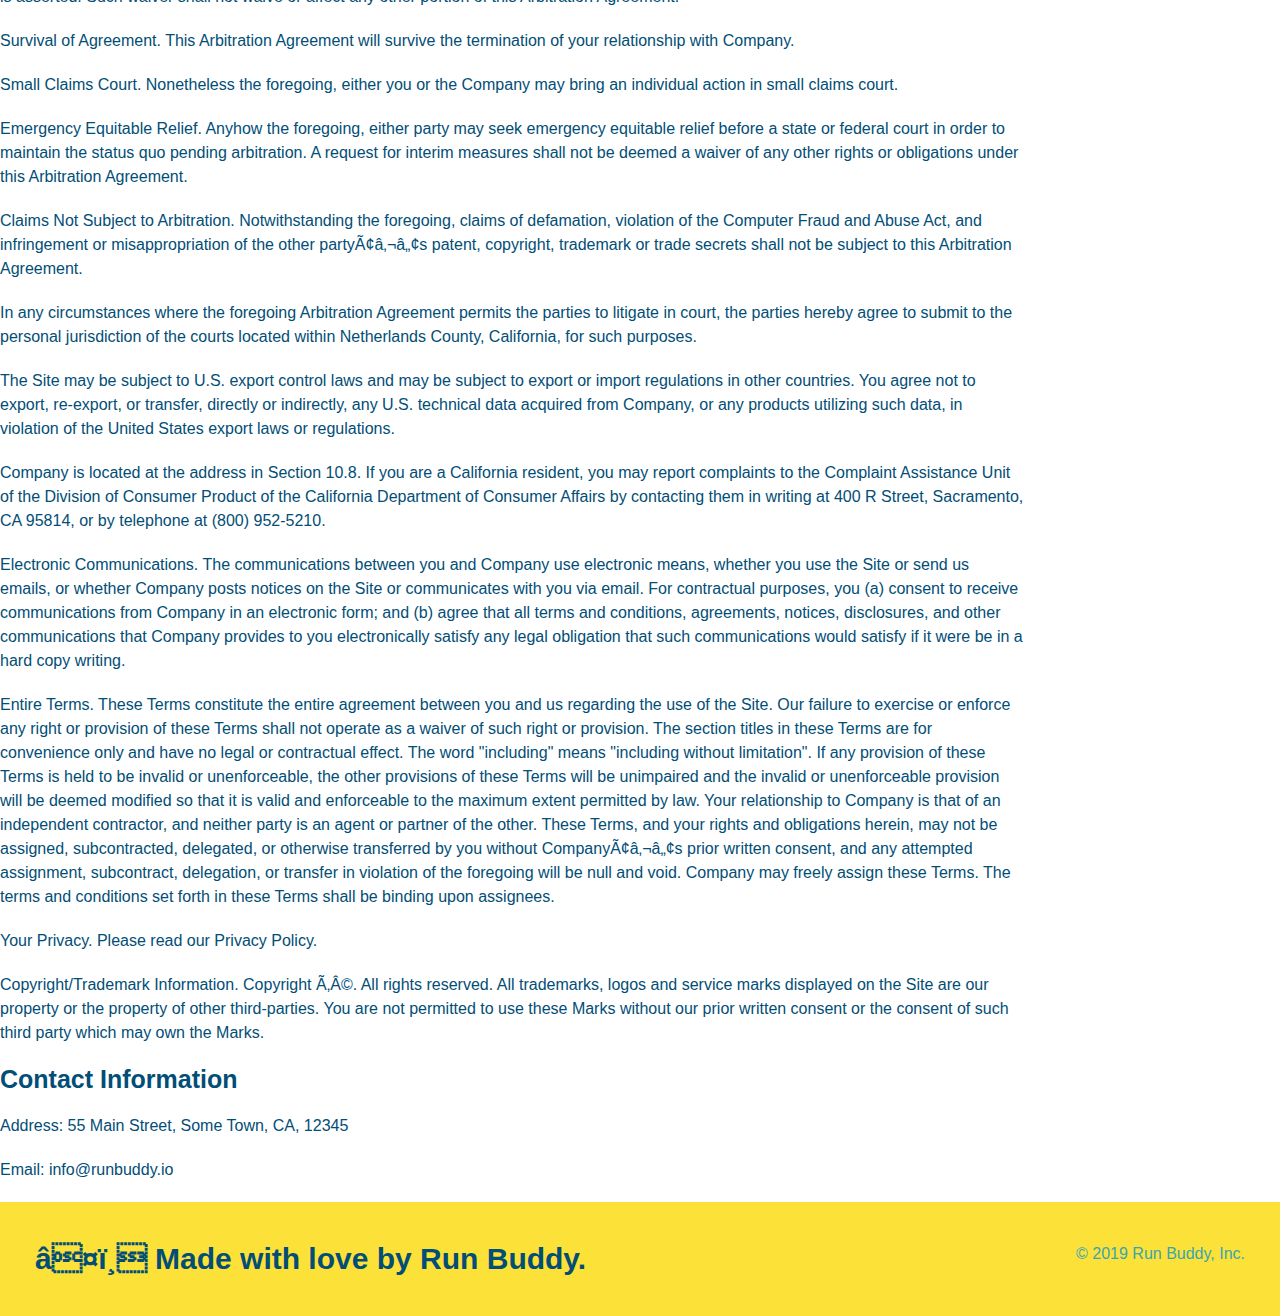
==== commit 525ca89d: "media queries base" ====
--- a/privacy-policy.html
+++ b/privacy-policy.html
@@ -1,7 +1,8 @@
 <!DOCTYPE html>
 <html lang="en">
   <head>
-    <meta charset="UTF-8" />
+    <!-- <meta charset="UTF-8" /> -->
+    <meta name="viewport" content="width=device-width, initial-scale=1.0" />
     <title> Privacy Policy - Run Buddy</title>
     <link rel="stylesheet" href="./assets/css/style.css" />
     <link rel="stylesheet" href="./assets/css/secondary-styles.css" />
--- a/assets/css/style.css
+++ b/assets/css/style.css
@@ -14,6 +14,9 @@
 header {
     padding: 20px 35px;
     background-color: #39a6b2;
+    display: flex;
+    justify-content: space-between;
+    flex-wrap: wrap;
   }
 
   header h1 {
@@ -21,7 +24,6 @@
     font-size: 36px;
     color: #fce138;
     margin: 0;
-    display: inline;
   }
   
   header a {
@@ -31,18 +33,21 @@
 
 
   header nav {
-    float: right;
     margin: 7px 0;
   }
 
-  header nav ul li {
-    display: inline;
+  header nav ul {
+    display: flex;
+    flex-wrap: wrap;
+    justify-content: space-between;
+    align-items: center;
+    list-style: none;
   }
 
   header nav ul li a {
-    margin: 0 30px;
+    padding: 10px 15px;
     font-weight: lighter;
-    font-size: 22px;
+    font-size: 1.55vw;
   }
 
   section {
@@ -52,22 +57,37 @@
   /* Hero Style Start */
 .hero {
     background-image: url("./hero-bg.jpg");
-    height: 600px;
     background-size: cover;
     background-position: center;
-    position: relative;
-  }
-
+    display: flex;
+    justify-content: center;
+    flex-wrap: wrap;
+    align-items: flex-start;
+  }
+
+  .hero-cta{
+    width: 35%;
+    text-align: right;
+    margin: 3.5%;
+    color: #fff;
+    font-size: 18px;
+    line-height: 1.2;
+  }
+
+  .hero-cta h2{
+    font-style: italic;
+    font-size: 55px;
+    color:#fce138;
+  }
 
   .hero-form {
     border: 3px solid #024e76;
     background-color: #fce138;
     padding: 20px;
-    width: 500px;
-    color: #024e76;
-    position: absolute;
-    bottom: 120px;
+    color: #024e76;
     right: 140px;
+    width: 40%;
+    margin: 3.5%;
   }
 
   .hero-form h3 {
@@ -107,17 +127,14 @@
   }
   /* Hero Style End */
 
-.intro {
+.section-title {
+    font-size: 48px;
+    color: #024e76;
+    border-bottom: 3px solid;
+    padding-bottom: 20px;
     text-align: center;
-}
-
-.section-title {
-    font-size: 55px;
-    color: #024e76;
-    margin-bottom: 35px;
-    padding: 0 100px 20px 100px;
-    border-bottom: 3px solid;
-    display: inline-block;
+    margin: 0 auto 35px auto;
+    width: 50% ;
   }
 
   .primary-border{
@@ -130,10 +147,10 @@
     width: 80%;
     font-size: 20px;
     margin: 0 auto;
+    text-align: center;
   }
 
   .steps{
-      text-align: center;
       background: #fce138;
   }
 
@@ -141,100 +158,145 @@
       border-color: #39a6b2;
   }
 
-  .steps div {
+  /* .steps div {
       margin-bottom: 80px;
   }
 
   .steps img {
       width: 15%;
       margin: 10px 0;
-  }
-
-  .steps h3{
+  } */
+
+  .steps p {
+    color: #39a6b2;
+    font-size: 23px;
+}
+
+  .step {
+    margin: 50px auto;
+    padding-bottom: 50px;
+    width: 80%;
+    border-bottom: 1px solid #39a6b2;
+    display: flex;
+    flex-wrap: wrap;
+    align-items: center;
+    justify-content: space-between;
+  }
+
+  .step h3{
       color: #024e76;
       font-size: 46px;
-      margin-top: 10px;
-  }
-
-  .steps p {
-      color: #39a6b2;
-      font-size: 23px;
-  }
-
-  .steps span {
-    font-size: 38px;
-  } 
-
-  /* trainers */
-  .trainers {
-      text-align: center;
-  }
+      flex: 1 30%;
+  }
+
+  .step-text {
+    flex: 12;
+  }
+
+  .step-text p {
+    font-size: 18px;
+  }
+
+  .step-text h4 {
+    font-size: 26px;
+    line-height: 1.5;
+    color: #024e76;
+  }
+
+  .step-info{
+    flex: 2 70%;
+    display: flex;
+    flex-wrap: wrap;
+    align-items: center;
+  }
+
+  .step-img {
+    flex: 1 12%;
+    margin-right: 20px;
+  }
+
+  .step-img img {
+    max-width: 100%;
+  }
+  
+  .trainers{
+    width: 100%;
+    margin: 0 auto;
+    display: flex;
+    flex-wrap: wrap;
+    justify-content: space-around;
+  }
+
 
   .trainer{
-      width:900px;
-      margin: 0 auto 30px auto;
+      /* width:900px; */
+      margin: 20px;
       background:#024e76;
       color:#fce138;
-      overflow: auto;
+      flex:1;
+      /* overflow: auto; */
   }
 
   .trainer img{
-      width:35%;
-      float: left;
+      width:100%;
   }
 
   .trainer-bio{
       padding:35px;
-      float:left;
-      width:65%
+      line-height: 1.3;
   }
 
   .trainer-bio h3{
-      font-size: 32px;
-      margin-bottom: 8px;
+      font-size: 28px;
   }
 
   .trainer-bio h4 {
       font-weight: lighter;
-      font-size: 26px;
-      margin-bottom: 25px;
+      font-size: 22px;
+      margin-bottom: 15px;
   }
 
   .trainer-bio p {
       font-size: 17px;
-      line-height: 1.3;
-  }
-
-  .text-left {
-    text-align: left;
-  }
-  
-  .text-right {
-    text-align: right;
+  }
+
+ 
+ 
+
+  .flex-row{
+    display: flex;
   }
 
   /* Reach Out */
   .contact {
-      background: #024e76;
-      text-align: center;
-      
+      background: #024e76;      
   }
 
   .contact h2{
     color:#fce138;
   }
 
+  .contact-info{
+    display: flex;
+    justify-content: space-between;
+    flex-wrap: wrap;
+  }
+
+  .contact-info > * {
+    flex: 1;
+    margin: 15px;
+  }
+
   .contact-info iframe {
-    width: 400px;
     height: 400px;
   }
 
   .contact-info div {
-    width: 410px;
+    /* width: 410px;
     display: inline-block;
     vertical-align: top;
     text-align: left;
-    margin: 30px 0 0 60px;
+    margin: 30px 0 0 60px; */
     color: white;
   }
 
@@ -246,7 +308,7 @@
 .contact-info p, .contact-info address{
     margin: 20px 0;
     line-height: 1.5;
-    font-size: 20px;
+    font-size: 16px;
     font-style: normal;
 }
 
@@ -254,26 +316,63 @@
     color:#fce138
 }
 
+.contact-form input, .contact-form textarea{
+border: 1px solid #024e76;
+display: block;
+padding: 7px 15px;
+font-size: 16px;
+color: #024e76;
+width: 100%;
+margin-bottom: 15px;
+margin-top: 5px;
+}
+
+.contact-form button{
+  width: 100%;
+  border: none;
+  background: #fce138;
+  color: #024e76;
+  text-align: center;
+  padding: 15px 0;
+  font-size: 16px;
+}
+
 /* Apply styles to footer */
   footer {
+    display: flex;
     background: #fce138;
     width: 100%;
     padding: 40px 35px;
+    justify-content: space-between;
+    flex-wrap: wrap;
   }
 
   footer h2 {
-    display: inline;
     color: #024e76;
     font-size: 30px;
     margin: 0;
   }
 
   footer div {
-    float: right;
     line-height: 1.5;
     text-align: right;
   }
 
   footer a {
     color: #024e76;
-  }+  }
+
+/* MEDIA QUERY FOR SMALLER DESKTOP SCREENS AND SMALLER */
+@media screen and (max-width: 980px) {
+
+}
+
+/* MEDIA QUERY FOR TABLETS AND SMALLER */
+@media screen and (max-width: 768px) {
+  
+}
+
+/* MEDIA QUERY FOR MOBILE PHONES AND SMALLER */
+@media screen and (max-width: 575px) {
+  
+}